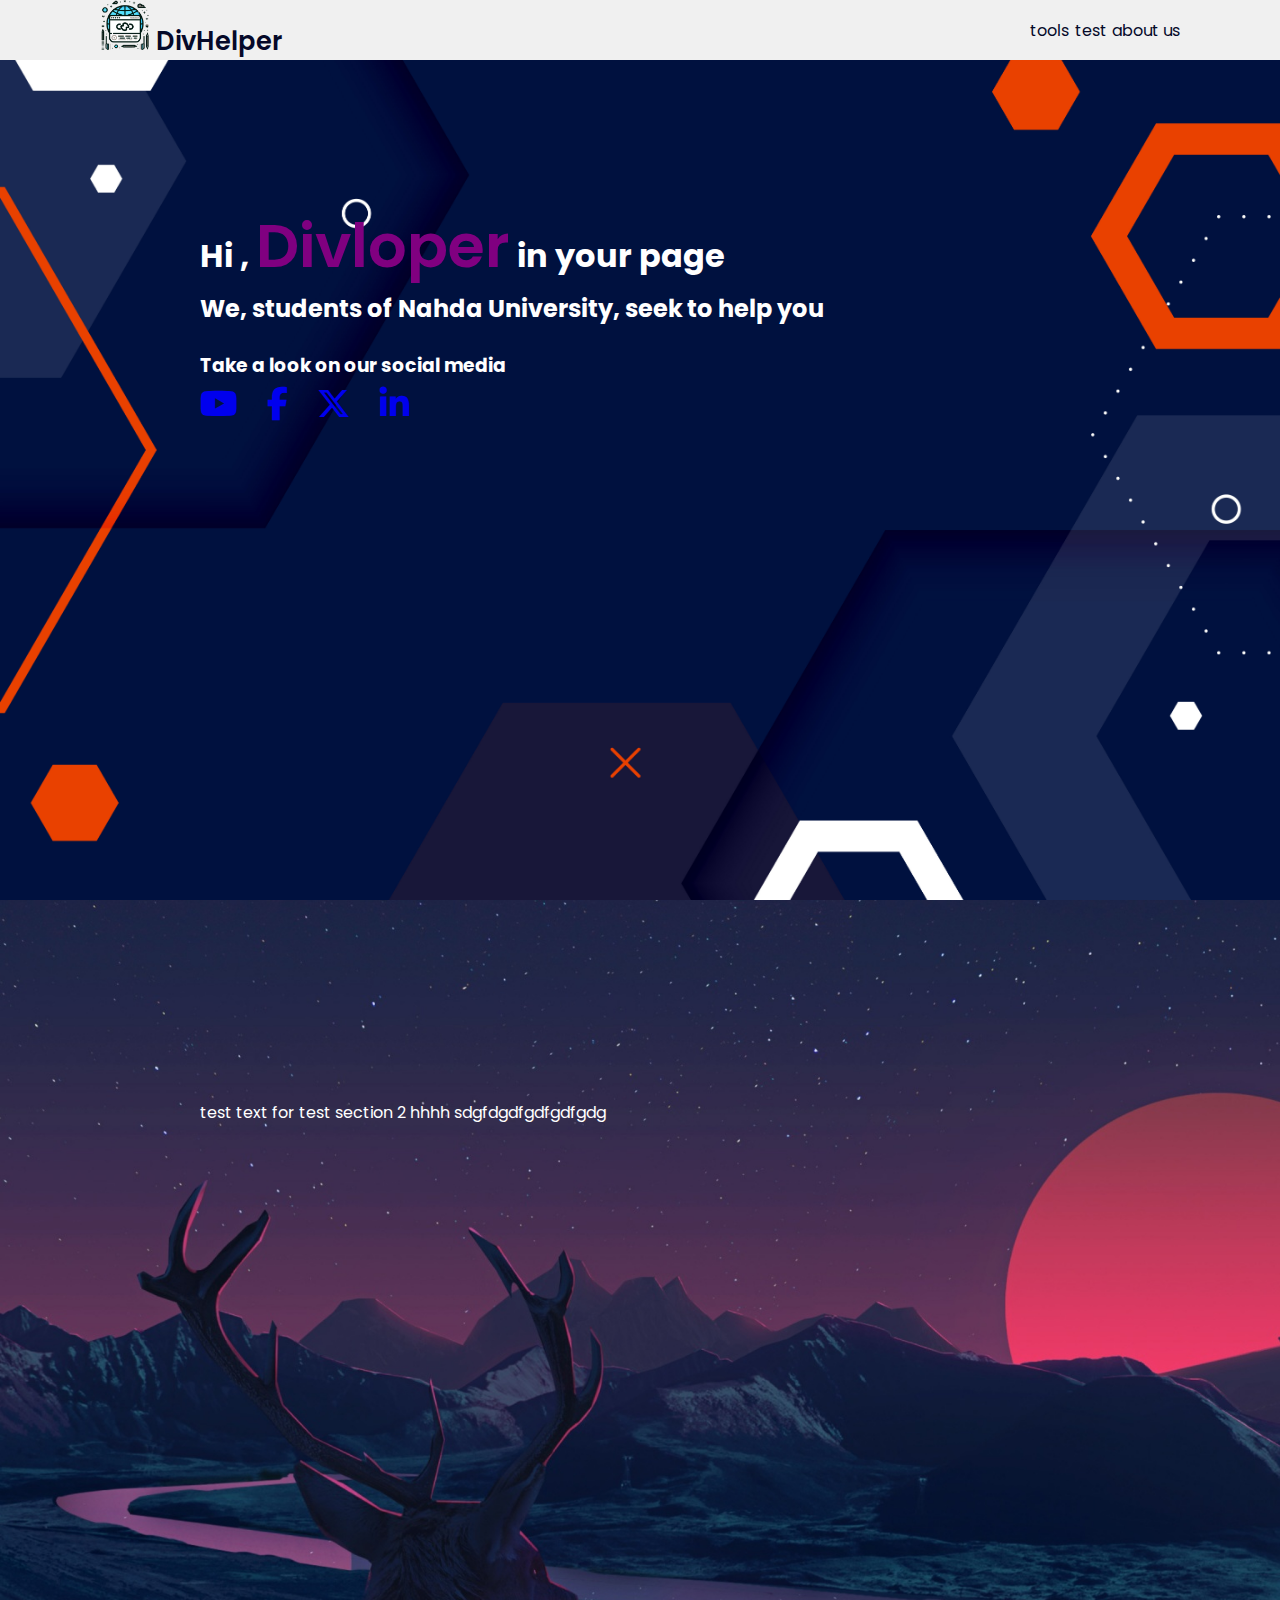
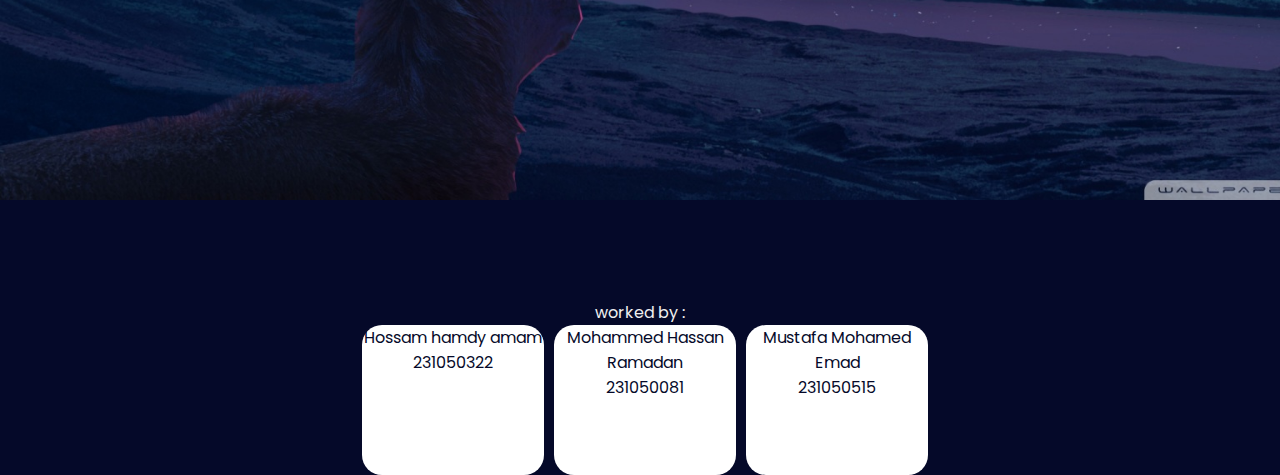
==== index.html @ 5ef0436b "firest finish" ====
<!DOCTYPE html>
<html lang="en">
<head>
    <title>DivHelper</title>
    <link rel="stylesheet" 
    href="https://cdnjs.cloudflare.com/ajax/libs/font-awesome/6.5.2/css/all.min.css">
      <link rel="stylesheet" href="style.css">
      <link rel="icon" type="image/x-icon" href="icon.ico">
</head>
<body>
    <header>
        <a href="#" class="logo"><img src="PNG.png" height="50px" width="50px"> DivHelper</a>
        <nav class="navi">
            <a href="#" class="navi"> tools </a>
            <a href="#" class="navi"> test </a>
            <a href="#aboutus" class="navi" > about us </a>
          </nav>
       </header>
       <section class="sec1">
<h1>Hi , <span>Divloper</span> in your page</h1>
<h2>We, students of Nahda University, seek to help you</h2>
<a href="#aboutus" class="main-ptn"></a>
<br>
<h3>Take a look on our social media</h3>

<div class="sm">
    <a href="#"><i class="fa-brands fa-youtube"></i></a>
    <a href="#"><i class="fa-brands fa-facebook-f"></i></a>
    <a href="#"><i class="fa-brands fa-x-twitter"></i></a>
    <a href="#"><i class="fa-brands fa-linkedin-in"></i></a>
</div>



       </section>
       <section class="sec2">
        test text for test section 2  hhhh sdgfdgdfgdfgdfgdg
       </section>
       
       
       
       <br><br><br><br>
       
       <center> 
       <p> worked by :</p>
     <div class="wb" id="aboutus">
        <div class="card">Hossam hamdy amam<br> 231050322</div>
        <div class="card">Mohammed Hassan Ramadan<br> 231050081</div>
        <div class="card">Mustafa Mohamed Emad<br>231050515 </div>
        
       </div></center>
</body>
</html>
---- style.css ----
@import url('https://fonts.googleapis.com/css2?family=Poppins:ital,wght@0,100;0,200;0,300;0,400;0,500;0,600;0,700;0,800;0,900;1,100;1,200;1,300;1,400;1,500;1,600;1,700;1,800;1,900&display=swap');
body{
    background-color: #050929;
}
*{
    font-family: "Poppins", sans-serif;
    margin: 0;
    padding: 0;
    box-sizing: border-box;
    scroll-behavior: smooth;

}
header{
    background-color:#f0f0f0;
    width: 100%;
    height: 60px;
    position: fixed;
    z-index: 999;
    display:flex;
    justify-content: space-between;
    align-items: center;
    padding: 20px 100px;
}
.logo{
    text-decoration: none;
    color: #050929;
    font-size: 1.6em;
    font-weight: 600;

}
.navi{
    text-decoration: none;
    color: #050929;
    padding-left: 1.4px;
   
}
.navi:hover{
    color: red;
}
.wb{
    display: flex;
    width: 45%;
  
}
.card{
    color: #050929;
    border-radius: 20px;
    margin-left: 10px;
    height: 150px;
    background-color: #fff;
    flex: 1;
    transition: 1s all ease;
}
.card:hover{
    flex: 2;
    color: red;
    background-color: rgb(170, 239, 237);
}
p{
    color: #f0f0f0;
}
section{
    padding: 200px 200px;
}
.sec1{
    color: #fff;
    width: 100%;
    min-height: 100vh;
    background: url(sec1.jpg) no-repeat;
    background-size: cover;
    background-position: center;
    background-attachment: fixed;
}
.sec1 h1 span{
    font-size: 1.9em;
    color: purple;
    font-weight: 600;
}
.sec1 h1 span:hover{
    font-size:2.2em;
}
.sm{
    letter-spacing: 10px;
    font-size: 2.1em;
   

}
.sec2{
    color: #fff;
    width: 100%;
    min-height: 100vh;
    background: url(sec2.jpg) no-repeat;
    background-size: cover;
    background-position: center;
  
}
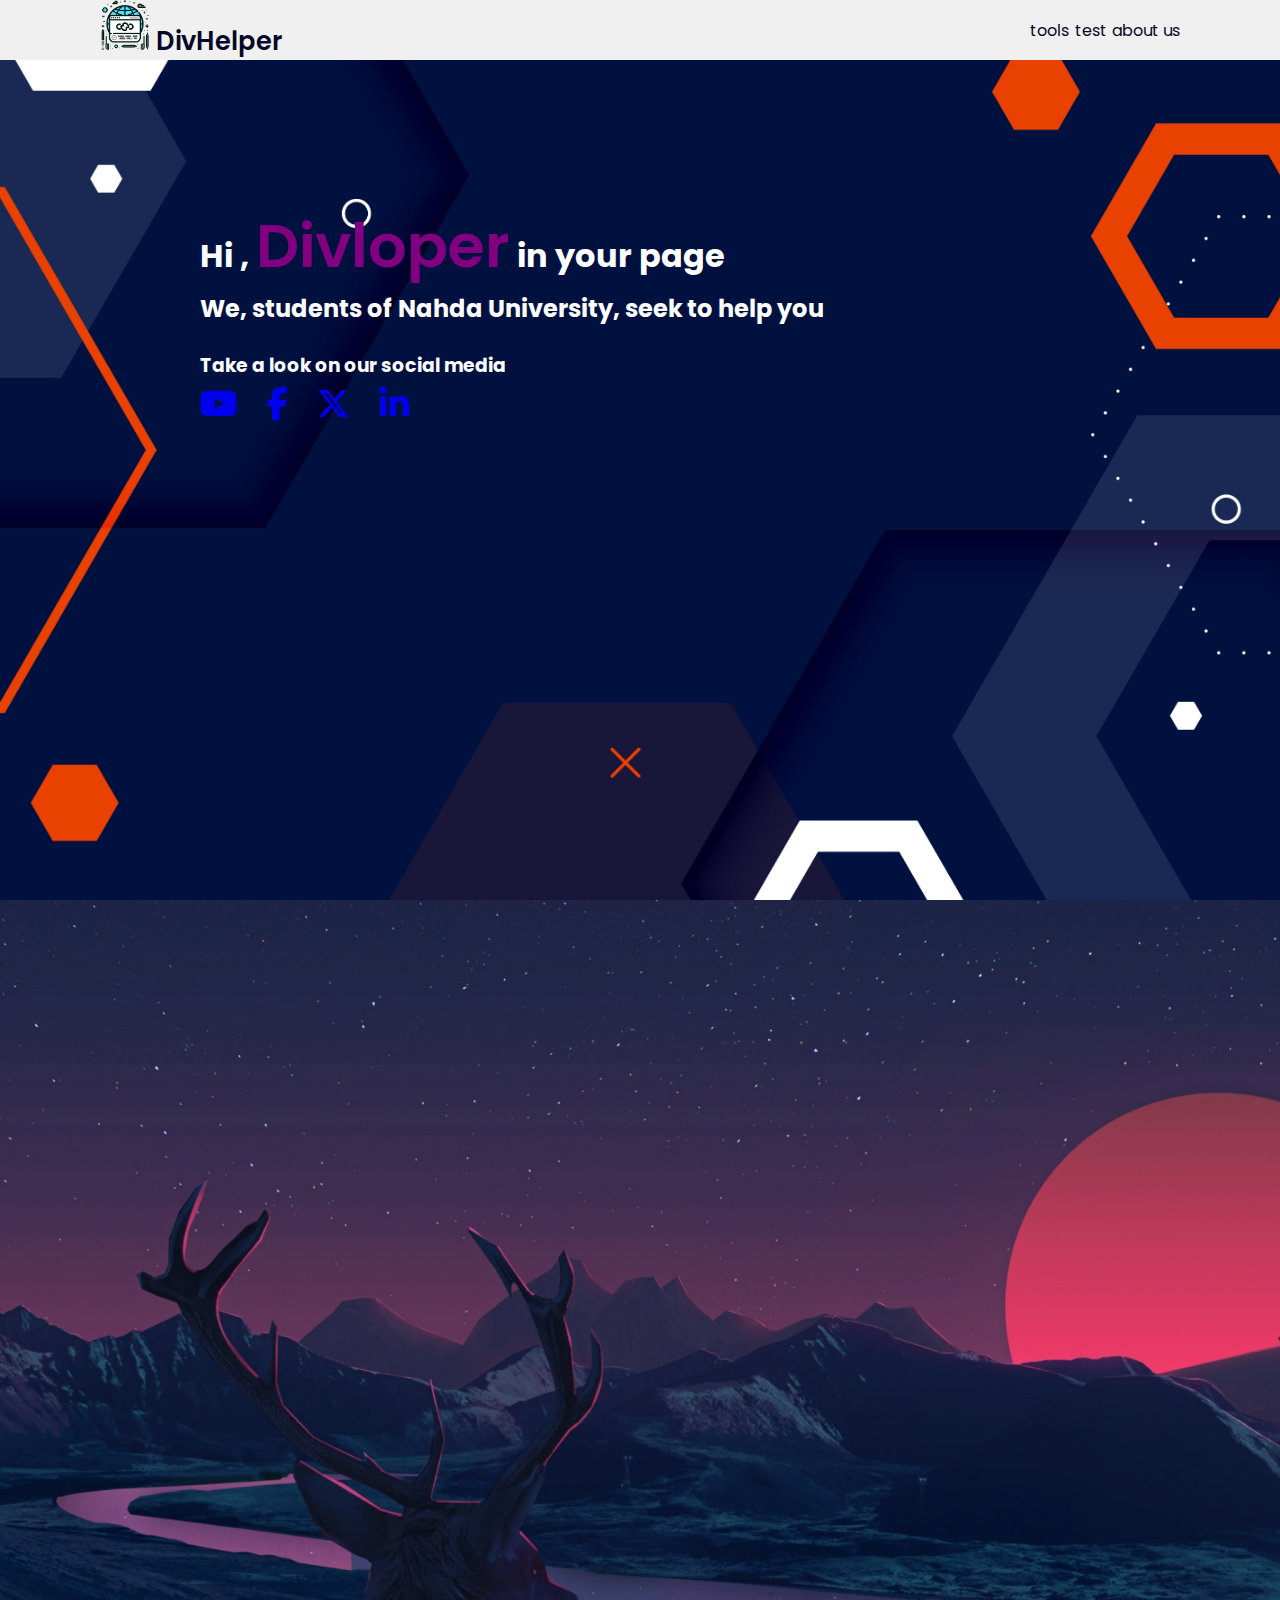
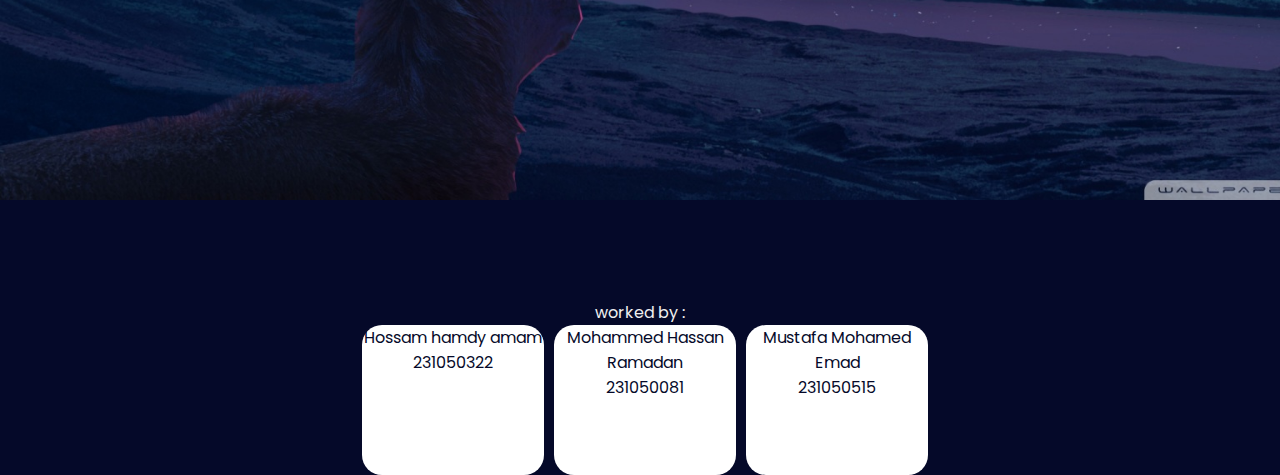
==== commit 2a9d2811: "fix sec2" ====
--- a/index.html
+++ b/index.html
@@ -34,7 +34,7 @@
 
        </section>
        <section class="sec2">
-        test text for test section 2  hhhh sdgfdgdfgdfgdfgdg
+       
        </section>
        
        
